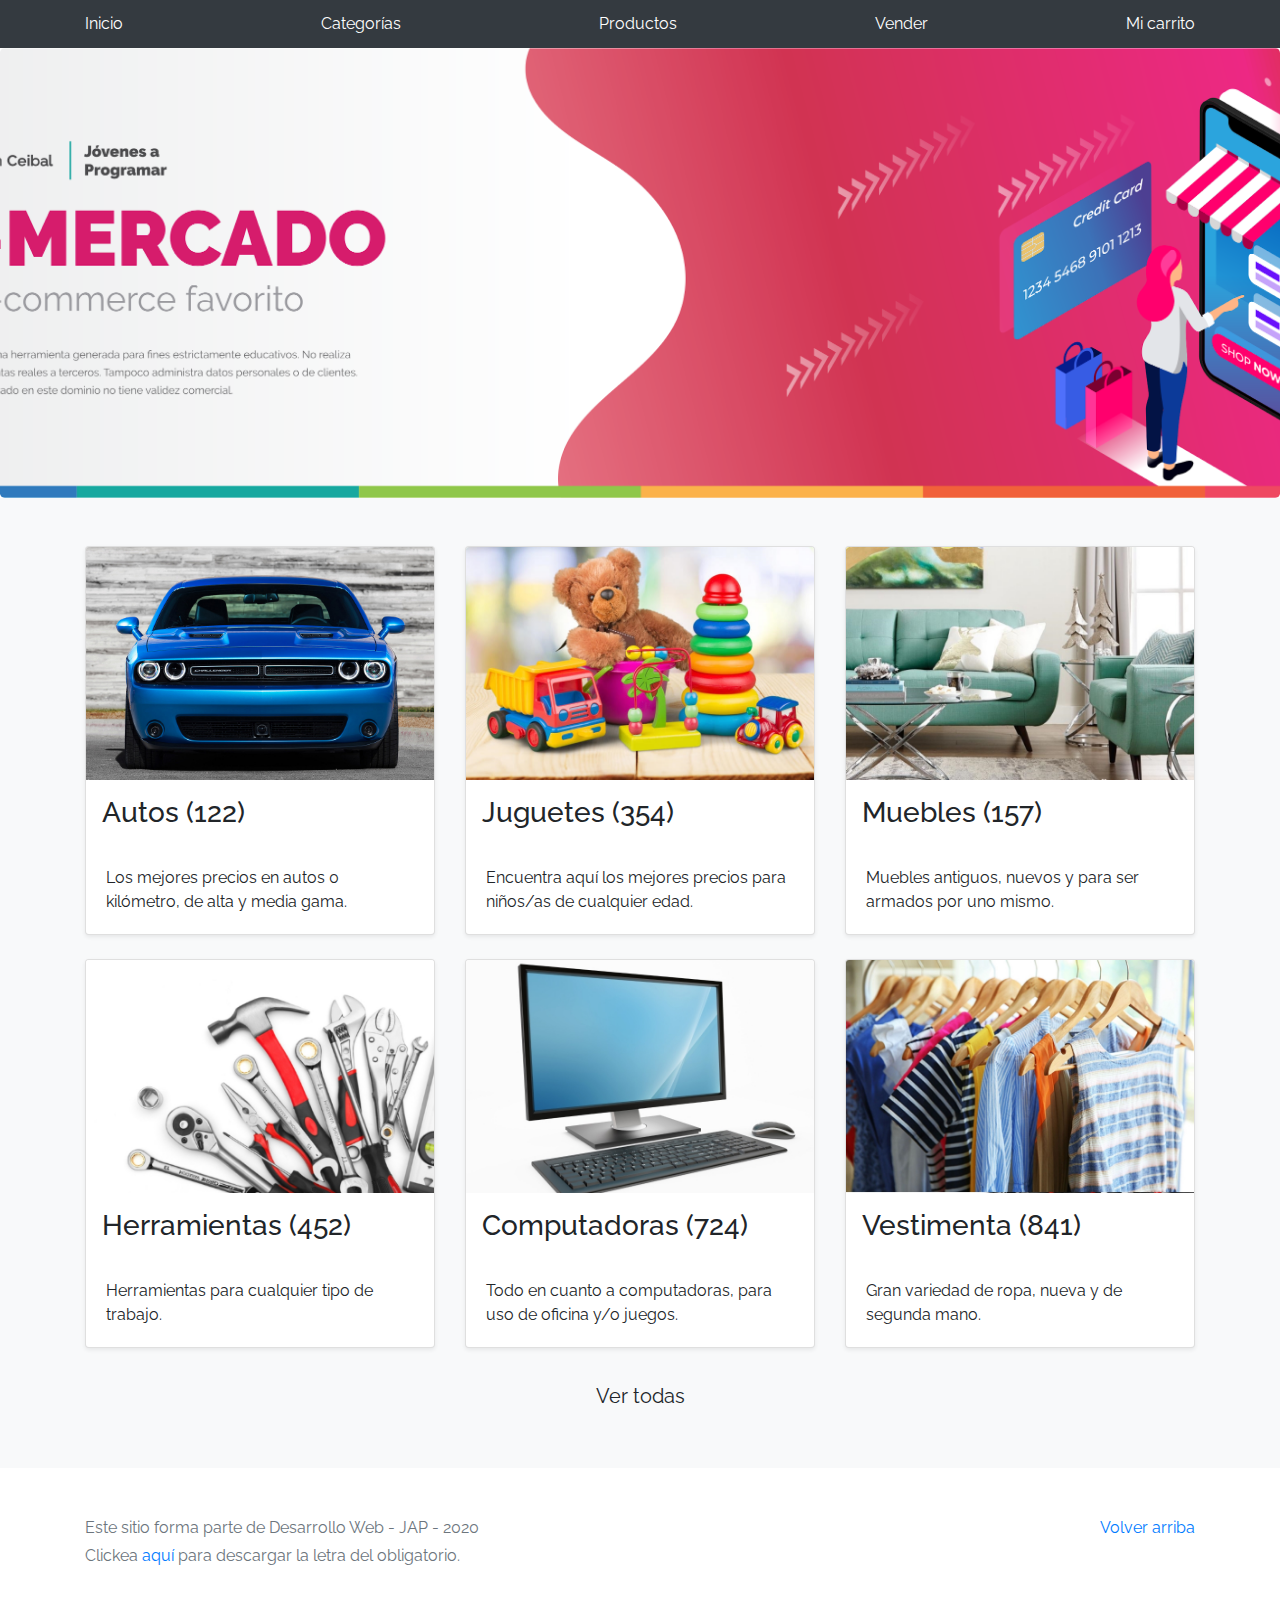
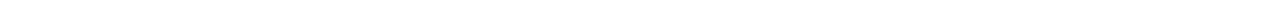
==== index.html @ 51358652 "proyecto final jap" ====
<!DOCTYPE html>
<!-- saved from url=(0049)https://getbootstrap.com/docs/4.3/examples/album/ -->
<html lang="en">
  <head>
    <meta http-equiv="Content-Type" content="text/html; charset=UTF-8">
    <meta name="viewport" content="width=device-width, initial-scale=1, shrink-to-fit=no">
    <meta name="description" content="">
    <title>eMercado - Todo lo que busques está aquí</title>

    <link rel="canonical" href="https://getbootstrap.com/docs/4.3/examples/album/">
    <link href="https://fonts.googleapis.com/css?family=Raleway:300,300i,400,400i,700,700i,900,900i" rel="stylesheet">
    <!-- Bootstrap core CSS -->
    <link href="css/bootstrap.min.css" rel="stylesheet">
    <link href="css/styles.css" rel="stylesheet">
  </head>
  <body>
    <nav class="site-header sticky-top py-1 bg-dark">
      <div class="container d-flex flex-column flex-md-row justify-content-between">
        <a class="py-2 d-none d-md-inline-block" href="index.html">Inicio</a>
        <a class="py-2 d-none d-md-inline-block" href="categories.html">Categorías</a>
        <a class="py-2 d-none d-md-inline-block" href="products.html">Productos</a>
        <a class="py-2 d-none d-md-inline-block" href="sell.html">Vender</a>
        <a class="py-2 d-none d-md-inline-block" href="cart.html">Mi carrito</a>
      </div>
    </nav>
    <main role="main">
      <section class="jumbotron text-center">
        <div class="m-5">
          <h1></h1>
        </div>
      </section>
      <div class="album py-5 bg-light">
        <div class="container">
          <div class="row">
            <div class="col-md-4">
              <a href="categories.html" class="card mb-4 shadow-sm custom-card">
                <img class="bd-placeholder-img card-img-top"  src="img/cat1.jpg">
                <h3 class="m-3">Autos (122)</h3>
                <div class="card-body">
                  <p class="card-text">Los mejores precios en autos 0 kilómetro, de alta y media gama.</p>
                </div>
              </a>
            </div>
            <div class="col-md-4">
                <a href="categories.html" class="card mb-4 shadow-sm custom-card">
                  <img class="bd-placeholder-img card-img-top" src="img/cat2.jpg">
                  <h3 class="m-3">Juguetes (354)</h3>
                  <div class="card-body">
                    <p class="card-text">Encuentra aquí los mejores precios para niños/as de cualquier edad.</p>
                  </div>
                </a>
            </div>
            <div class="col-md-4">
                <a href="categories.html" class="card mb-4 shadow-sm custom-card">
                  <img class="bd-placeholder-img card-img-top" src="img/cat3.jpg">
                  <h3 class="m-3">Muebles (157)</h3>
                  <div class="card-body">
                    <p class="card-text">Muebles antiguos, nuevos y para ser armados por uno mismo.</p>
                  </div>
                </a>
            </div>
            <div class="col-md-4">
                <a href="categories.html" class="card mb-4 shadow-sm custom-card">
                  <img class="bd-placeholder-img card-img-top" src="img/cat4.jpg">
                  <h3 class="m-3">Herramientas (452)</h3>
                  <div class="card-body">
                    <p class="card-text">Herramientas para cualquier tipo de trabajo.</p>
                  </div>
                </a>
            </div>
            <div class="col-md-4">
                <a href="categories.html" class="card mb-4 shadow-sm custom-card">
                  <img class="bd-placeholder-img card-img-top" src="img/cat5.jpg">
                  <h3 class="m-3">Computadoras (724)</h3>
                  <div class="card-body">
                    <p class="card-text">Todo en cuanto a computadoras, para uso de oficina y/o juegos.</p>
                  </div>
                </a>
            </div>
            <div class="col-md-4">
                <a href="categories.html" class="card mb-4 shadow-sm custom-card">
                  <img class="bd-placeholder-img card-img-top" src="img/cat6.jpg">
                  <h3 class="m-3">Vestimenta (841)</h3>
                  <div class="card-body">
                    <p class="card-text">Gran variedad de ropa, nueva y de segunda mano.</p>
                  </div>
                </a>
            </div>
          </div>
          <div class="row">
              <a type="button" class="btn btn-light btn-lg btn-block" href="categories.html">Ver todas</a>
          </div>
        </div>
      </div>
    </main>
    <footer class="text-muted">
      <div class="container">
        <p class="float-right">
          <a href="#">Volver arriba</a>
        </p>
        <p>Este sitio forma parte de Desarrollo Web - JAP - 2020</p>
        <p>Clickea <a target="_blank" href="Letra.pdf">aquí</a> para descargar la letra del obligatorio.</p>
      </div>
    </footer>
    <script src="js/jquery-3.4.1.min.js"></script>
    <script src="js/bootstrap.bundle.min.js"></script>
    <script src="js/init.js"></script>
  </body>
</html>
---- css/styles.css ----
.jumbotron, .card-body, .container, .site-header{
    font-family: 'Raleway', serif !important;
}

.jumbotron .display-4{
    font-weight: bold;
}

.jumbotron {
  height: 50vh;
  padding: 5em inherit;
  margin-bottom: 0;
  background-color: #53C0FB;
  background: url('../img/cover_back.png');
  background-size: cover;
  background-position: center;
  background-repeat: no-repeat;
  color: black;
  font-weight: bold;
}

@media (min-width: 768px) {
  .jumbotron {
    padding-top: 6rem;
    padding-bottom: 6rem;
  }
}

.jumbotron p:last-child {
  margin-bottom: 0;
}

.jumbotron-heading {
  font-weight: 300;
}

.jumbotron .container {
  max-width: 40rem;
  background-color: rgba(255, 255, 255, 0.5);
  border-radius: 10px;
  text-shadow: 1px 1px 2px grey;
}

.jumbotron .lead{
  font-size: 38px;
}

footer {
  padding-top: 3rem;
  padding-bottom: 3rem;
}

footer p {
  margin-bottom: .25rem;
}

.site-header a {
  color: white;
  transition: ease-in-out color .15s;
}

.light-text {
  color: white;
}

.site-header .dropdown-menu a {
  color: black;
}

.dropzone{
  border: 2px dashed #0087F7;
  border-radius: 5px;
  background: white;
}

.alert{
  position: fixed;
  top:80px;
  width: 50%;
  left: 50%;
  transform: translate(-50%, 0);
}

.lds-ring {
  display: inline-block;
  position: relative;
  width: 64px;
  height: 64px;
  top:50%;
  left: 50%;
}
.lds-ring div {
  box-sizing: border-box;
  display: block;
  position: absolute;
  width: 51px;
  height: 51px;
  margin: 6px;
  border: 6px solid #fff;
  border-radius: 50%;
  animation: lds-ring 1.2s cubic-bezier(0.5, 0, 0.5, 1) infinite;
  border-color: #fff transparent transparent transparent;
}
.lds-ring div:nth-child(1) {
  animation-delay: -0.45s;
}
.lds-ring div:nth-child(2) {
  animation-delay: -0.3s;
}
.lds-ring div:nth-child(3) {
  animation-delay: -0.15s;
}
@keyframes lds-ring {
  0% {
    transform: rotate(0deg);
  }
  100% {
    transform: rotate(360deg);
  }
}

#spinner-wrapper{
  position: fixed;
  background-color: rgba(0,0,0,0.5);
  width:100%;
  height: 100%;
  top:0;
  left:0;
  z-index: 1021;
  display: none;
}

a.custom-card,
a.custom-card:hover {
  color: inherit;
  text-decoration: inherit;
}

.checked {
  color: orange;
}
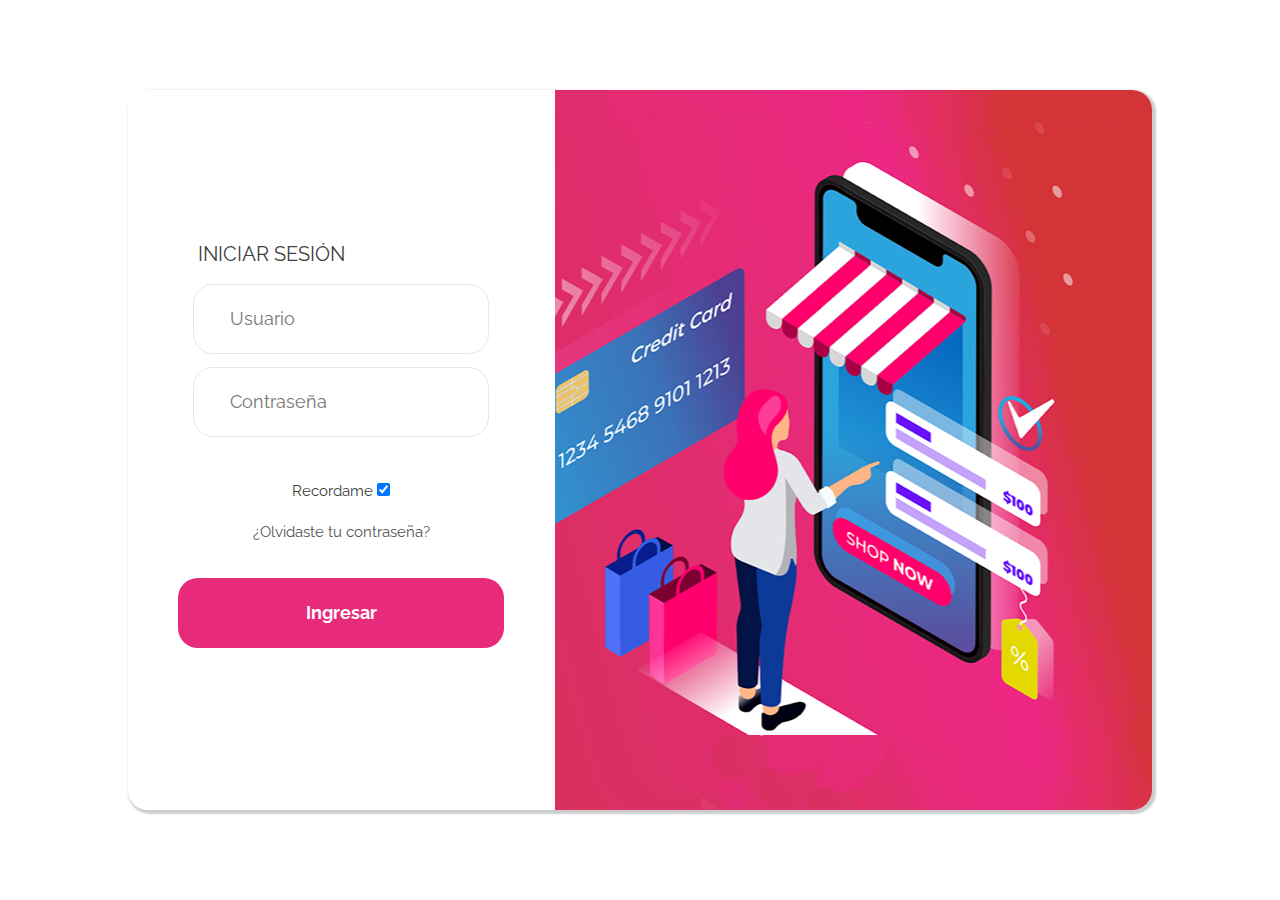
==== commit 1158360d: "login que funcione con contraseña" ====
--- a/index.html
+++ b/index.html
@@ -105,5 +105,6 @@
     <script src="js/jquery-3.4.1.min.js"></script>
     <script src="js/bootstrap.bundle.min.js"></script>
     <script src="js/init.js"></script>
+    <script src="js/index.js"></script>
   </body>
 </html>--- a/css/styles.css
+++ b/css/styles.css
@@ -138,4 +138,163 @@
 
 .checked {
   color: orange;
-}+}
+
+.container-fondo{
+  width: 80%;
+  height: 80%;
+  display: flex;
+  background-color: white;
+  border-radius: 20px;
+  /* offset-x | offset-y | blur-radius | spread-radius | color */
+  box-shadow: 2px 2px 2px 2px rgba(0, 0, 0, 0.2);
+}
+
+/* <offset-x> especifica la distancia horizontal. 
+Los valores negativos colocan las combra a la izquierda de el elemento. 
+<offset-y> Especifica la distancia vertical. 
+Los valores negativos colocan la sombra por encima del elemento. */
+
+.container-login {
+  background-color: white;
+  width:50%;
+  height:100%;
+  border-bottom-left-radius: 20px;
+  border-top-left-radius: 20px;
+  align-content: center;
+  justify-content: center;
+  display: grid;
+}
+.container-login-2 { 
+  background-position: right;
+  width: 70%;
+  height: 100%;
+  background-image: url("../img/fondo-login.png"); 
+  border-top-right-radius: 20px;
+  border-bottom-right-radius: 20px;
+  align-content: center;
+  justify-content: center;
+  display: flex;
+} /* Dos puntos antes significa que busca en la carpeta anterior, un punto en la misma carpeta.*/
+/*Eje: ahora esta en la carpeta CSS, si pones un punto busca en la carpeta de CSS, si pones dos, busca
+en una carpeta antes de esa. */
+
+.titulo-login {
+  font-family: 'Raleway';
+  font-size: 20px;
+  text-transform: uppercase;
+  text-align: center;
+  padding: 20px;
+  justify-content: center;
+  align-content: center;
+  color: #3f3f3f;
+}
+
+.fieldset {
+  font-family:'Raleway';
+  font-size: 15px;
+  padding: 15px;
+  justify-content: center;
+  align-content: center;
+  text-align: center;
+}
+
+.caja-usuario-contraseña {
+    display: flex;
+    flex-wrap: wrap;
+    align-items: center;
+    width: 100%;
+    height: 70px;
+    position: relative;
+    border: 1px solid #e6e6e6;
+    border-radius: 20px;
+    margin-bottom: 13px;
+    padding: 10px;
+    justify-content: center;
+    align-content: center;
+}
+
+.usuario-contraseña{
+  display: block;
+  width: 100%;
+  background: transparent;
+  font-size: 18px;
+  color: #555555;
+  line-height: 1.2;
+  padding: 0 26px;
+  border:0;
+  justify-content: center;
+  align-content: center;
+  outline: none;
+}
+
+.caja-boton {
+  display: flex;
+  flex-wrap: wrap;
+  align-items: center;
+  width: 100%;
+  height: 70px;
+  position: relative;
+  border-radius: 20px;
+  margin-bottom: 13px;
+  padding: 10px;
+  justify-content: center;
+  align-content: center;
+  background-color: #e72a79;
+}
+
+.boton-login {
+  font-family:'Raleway';
+  font-weight: bold;
+  display: block;
+  width: 100%;
+  background: #e72a79;
+  font-size: 18px;
+  color: white;
+  line-height: 1.2;
+  padding: 0 26px;
+  border:0;
+  justify-content: center;
+  align-content: center;
+  outline: none !important; 
+}
+
+.recordame {
+  margin-bottom: 10px;
+  color: #3f3f3f;
+}
+
+.olvidaste {
+  margin-bottom: 20px;
+}
+
+a:link {
+    color: #555555;
+    text-decoration: none;
+}
+
+a:visited {
+    color: rgb(77, 73, 74);
+    text-decoration: none;
+}
+
+a:hover {
+    color: rgb(26, 24, 26);
+    text-decoration: none;
+}
+
+a:active {
+    color: rgb(17, 16, 16);
+    text-decoration: none;
+}
+
+
+
+
+
+/* img.iconos-redes-login {
+  width: 50px;
+  height: 50px; */
+
+
+/* input[type="text"] {}  */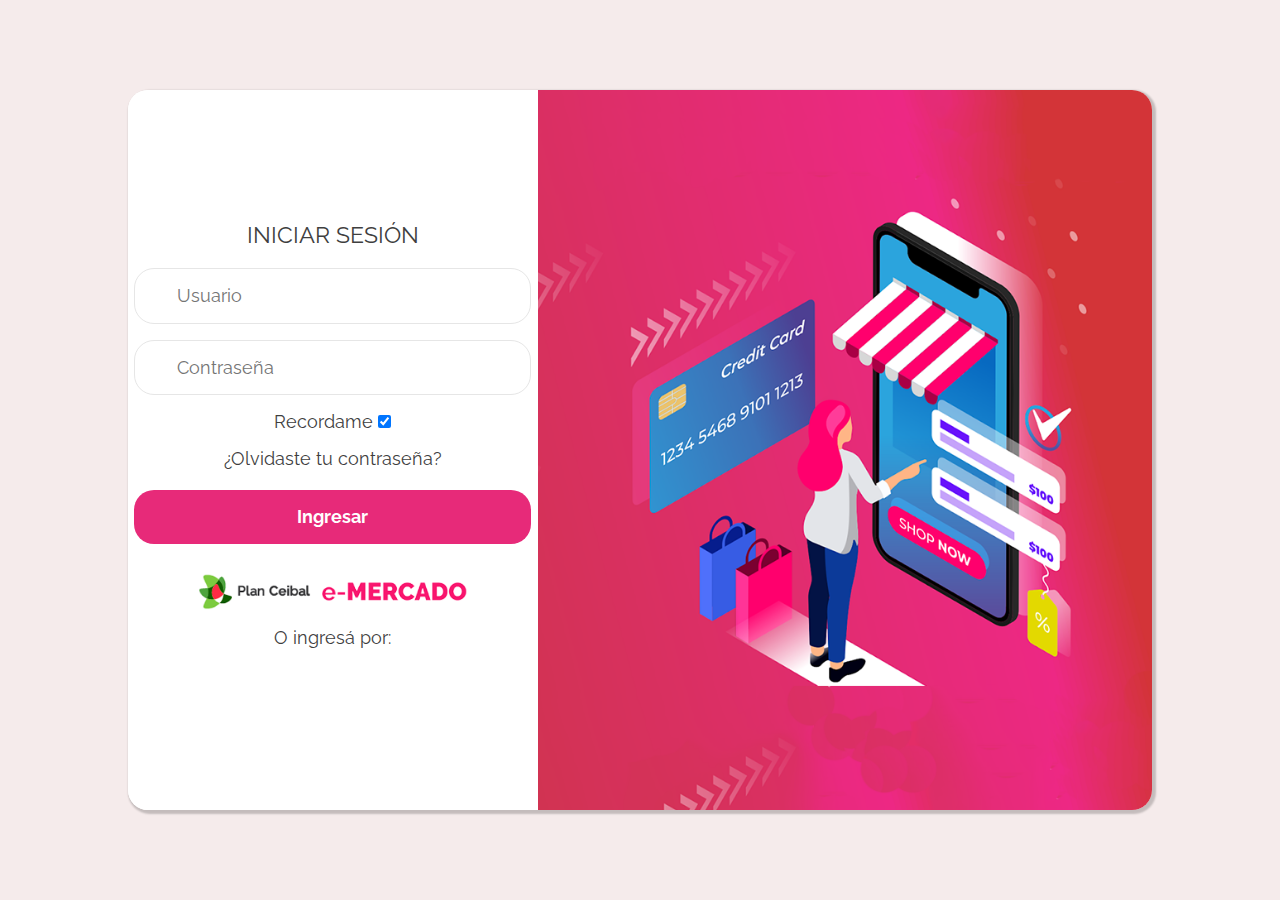
==== commit d6621403: "pruebas logout google" ====
--- a/index.html
+++ b/index.html
@@ -6,6 +6,7 @@
     <meta name="viewport" content="width=device-width, initial-scale=1, shrink-to-fit=no">
     <meta name="description" content="">
     <title>eMercado - Todo lo que busques está aquí</title>
+    <script src="https://apis.google.com/js/platform.js" async defer></script>
 
     <link rel="canonical" href="https://getbootstrap.com/docs/4.3/examples/album/">
     <link href="https://fonts.googleapis.com/css?family=Raleway:300,300i,400,400i,700,700i,900,900i" rel="stylesheet">
@@ -98,7 +99,7 @@
         <p class="float-right">
           <a href="#">Volver arriba</a>
         </p>
-        <p>Este sitio forma parte de Desarrollo Web - JAP - 2020</p>
+        <p>Este sitio forma parte de Desarrollo Web - JAP - 2020</p> <button onclick="logOut()" type="button">Cerrar todo</button>
         <p>Clickea <a target="_blank" href="Letra.pdf">aquí</a> para descargar la letra del obligatorio.</p>
       </div>
     </footer>
